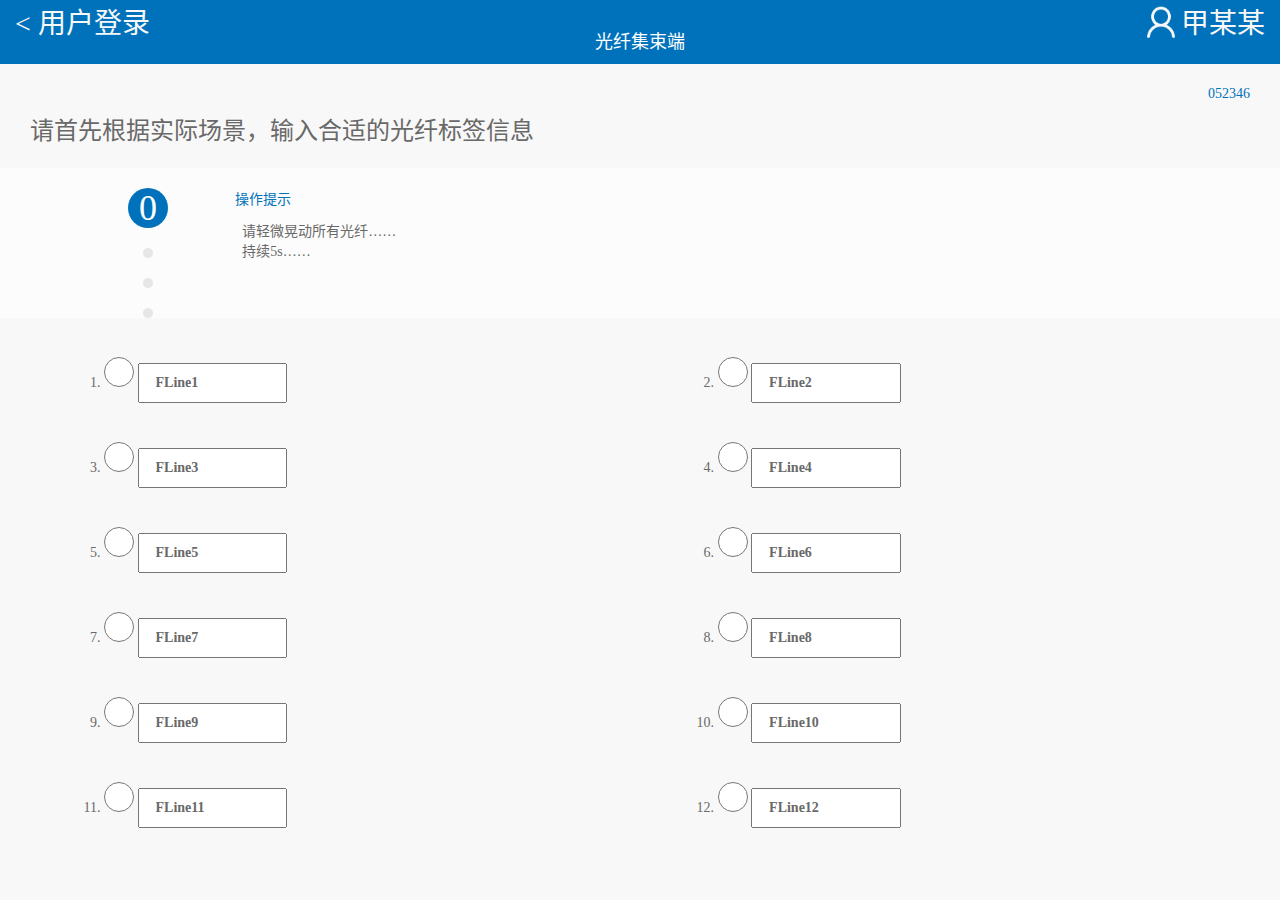
==== html/A_operate4_0.html @ fbec9c08 "firsrt" ====
<!doctype html>
<html lang="zh-CN">
<head>
<meta charset="utf-8">
<meta name="viewport" content="width=device-width, initial-scale=1">
<link href="../css/style.css" rel="stylesheet" type="text/css">
<link href="../bootstrap-3.3.5/dist/css/bootstrap.min.css" rel="stylesheet" type="text/css">
<script src="../js/jquery-3.1.1.min.js" type="text/javascript"></script>
<script src="../bootstrap-3.3.5/dist/js/bootstrap.min.js" type="text/javascript"></script>
<title>光纤集束端step00</title>
</head>

<body>
<div class="status"></div>
<div class="nav">
	<h1>光纤集束端</h1>
    <div class="nav_userline">
    	<a class="nav_back" href="index.html">&lt;&nbsp;用户登录</a>
        <div class="nav_user">
            <p>甲某某</p>
            <img src="../img/user.png">
        </div>
    </div>

</div>
<div class="body">
	<div class="number"><p>052346</p></div>
	<div class="body_prepare_title"><p>请首先根据实际场景，输入合适的光纤标签信息</p></div>
    <div class="body_prepare_box operate_bg " id="prepare_box_0">
    	<div class="step_left">
        	<h1>0</h1>
            <div class="step_point" style="height:80px"></div>
        </div>
        <div class="step_right">
        	<div class="body_prepare_box_title operate_step_title">操作提示</div>
            <div class="body_prepare_select operate_step">
                &nbsp;&nbsp;请轻微晃动所有光纤……<br>
                &nbsp;&nbsp;持续5s……
            </div>
        </div>
    </div>
<!--    <div class="body_prepare_box operate_bg " id="prepare_box_1">
    	<div class="step_left">
        	<h1>1</h1>
            <div class="step_point"></div>
        </div>
        <div class="step_right">
        	<div class="body_prepare_box_title operate_step_title">操作提示</div>
            <div class="body_prepare_select operate_step">
                &nbsp;&nbsp;第一步：<br>
                &nbsp;&nbsp;请轻微晃动当前光纤<br>
                &nbsp;&nbsp;持续5s……
            </div>
        </div>
    </div>
        <div class="body_prepare_box operate_bg" id="prepare_box_2">
    	<div class="step_left">
        	<h1>2</h1>
            <div class="step_point"></div>
        </div>
        <div class="step_right">
        	<div class="body_prepare_box_title operate_step_title">操作提示</div>
            <div class="body_prepare_select operate_step">
                &nbsp;&nbsp;第二步：<br>
                &nbsp;&nbsp;请将光纤弯曲后，插入弯线器内<br>
                &nbsp;&nbsp;静止5s……
            </div>
        </div>
    </div>-->

    <div class="body_prepare_box">
    	<div class="body_prepare_box_title">&nbsp;</div>
        <div class="body_prepare_select operate_select">
        	<ol>
            	<li>
                	<label>
                    	<input type="radio" name="inlineRadioOptions" id="inlineRadio8" value="option8">
                        <input value="FLine1" class="operate_select_input">
                    </label>
                </li>
                <li>
                	<label>
                    	<input type="radio" name="inlineRadioOptions" id="inlineRadio9" value="option9">
                        <input value="FLine2" class="operate_select_input">
                    </label>
                </li>
                <li>
                	<label>
                    	<input type="radio" name="inlineRadioOptions" id="inlineRadio10" value="option10">
                        <input value="FLine3" class="operate_select_input">
                    </label>
                </li>
                <li>
                	<label>
                    	<input type="radio" name="inlineRadioOptions" id="inlineRadio11" value="option11">
                        <input value="FLine4" class="operate_select_input">
                    </label>
                </li>
                <li>
                	<label>
                    	<input type="radio" name="inlineRadioOptions" id="inlineRadio12" value="option12">
                        <input value="FLine5" class="operate_select_input">
                    </label>
                </li>
                <li>
                	<label>
                    	<input type="radio" name="inlineRadioOptions" id="inlineRadio13" value="option13">
                        <input value="FLine6" class="operate_select_input">
                    </label>
                </li>
                <li>
                	<label>
                    	<input type="radio" name="inlineRadioOptions" id="inlineRadio14" value="option14">
                        <input value="FLine7" class="operate_select_input">
                    </label>
                </li>
                <li>
                	<label>
                    	<input type="radio" name="inlineRadioOptions" id="inlineRadio15" value="option15">
                        <input value="FLine8" class="operate_select_input">
                    </label>
                </li>
                <li>
                	<label>
                    	<input type="radio" name="inlineRadioOptions" id="inlineRadio16" value="option16">
                        <input value="FLine9" class="operate_select_input">
                    </label>
                </li>
                <li>
                	<label>
                    	<input type="radio" name="inlineRadioOptions" id="inlineRadio17" value="option17">
                        <input value="FLine10" class="operate_select_input">
                    </label>
                </li>
                <li>
                	<label>
                    	<input type="radio" name="inlineRadioOptions" id="inlineRadio18" value="option18">
                        <input value="FLine11" class="operate_select_input">
                    </label>
                </li>
                <li>
                	<label>
                    	<input type="radio" name="inlineRadioOptions" id="inlineRadio19" value="option19">
                        <input value="FLine12" class="operate_select_input">
                    </label>
                </li>
            </ol>
        </div>
    </div>
</div>
<a href="A_operate4_1.html" class="bottom_more"></a>
<div class="bottom_stop"></div>
<div class="bottom_step"></div>
<div class="bottom_righttop"></div>
<div class="bottom_right"></div>


<div class="window_icon window_stop">
	<a href=""><img src="../img/stop4.png"></a>
</div>

<div class="window window_color goon_yon">
    <div class="window_toptitle"><p>提示</p></div>
    <div class="window_box" style="margin-top:20px;">
        <div class="window_title"><p style="text-align:center; font-size:32px; color:black">是否继续</p></div>
    </div>
    <input type="submit" value="检测下一根光纤" class="window_button">
    <input type="submit" value="结束检测" class="window_button">
</div>

<div class="select_line_relation window window_color">
    <div class="window_toptitle"><p>对应关系</p></div>
    <p style="margin-bottom: 0;margin-top: 30px">操作员B已经确认选择对应关系为：</p>
    <div style="width: 100%;overflow: hidden;"><h2>FLine5</h2><h1>&nbsp--&nbsp用户端所测光纤</h1></div>
    <p style="margin-top: 20px;margin-bottom: 20px">请稍后…</p>
</div>

<div class="window_icon window_start">
    <p>是否开始</p>
    <a href=""><img src="../img/start.png"></a>
</div>

<div class="window window_color">
	<div class="window_toptitle"><p>请选择对纤操作码</p></div>
    <div class="window_box" style="margin-top:20px">
    	<div class="window_title"><p>已有他人选择</p></div>
        <a>096210</a>
        <a>233676</a>
        <a>305294</a>
    </div>
    <div class="window_box" style="margin-bottom:14px">
    	<div class="window_title"><p>未选择随机操作码</p></div>
        <a>096210</a>
        <a>323423</a>
        <a>024353</a>
        <a>234523</a>
        <a>052346</a>
        <a>325345</a>
    </div>
    <input type="submit" value="确定" class="window_button">
</div>

<div class="countdown">
    <div class="window_toptitle"><p>倒计时</p></div>
    <h3>3</h3>
    <h2>2</h2>
    <h1>1</h1>
    <h4>开始</h4>
</div>


<div class="window_icon window_start">
    <p>是否开始</p>
    <a href=""><img src="../img/start.png"></a>
</div>

<div class="backgroung_color"></div>
<script>
$(".loading_wait").hide();
$(".window").hide();
$(".backgroung_color").hide();
$(".prepare_box_1").hide();
$(".prepare_box_2").hide();
$(".window_icon").hide();
$(".countdown").hide()

$(document).ready(function(){
	$(".window_button").click(
		function(){
			$(".window").hide();
			$(".backgroung_color").hide();
			$(".number").show()
			}
	);
    $(".bottom_righttop").click(
        function(){
            $(".window_start").show();
            $(".backgroung_color").show()
        }
        )
    $(".window_start").click(
        function(){
            $(".window_start").hide();
            $(".backgroung_color").hide()
        }
        )
    
    $(".bottom_right").click(
        function(){
            $(".loading_wait").hide();
            $(".countdown").show();
            $(".countdown h3").fadeOut(1000);
            $(".countdown h2").fadeOut(2000);
            $(".countdown h1").fadeOut(3000);
            $(".countdown h4").css("color","#0072bb");
            $(".backgroung_color").show()
            }
    );
    $(".countdown h4").click(
        function(){
            $(".countdown").hide()
            $(".backgroung_color").hide()
            }
    );
	$(".button_prepare").click(
		function(){
			$(".loading_wait").show();
			$(".backgroung_color").show();
			}
	);
	$(".number").click(
		function(){
			$(".window").show();
			$(".backgroung_color").show();
			}
	);
	$(".loading_wait").click(
		function(){
			$(".loading_wait").hide();
			$(".countdown").show();
			$(".countdown h3").fadeOut(1000);
			$(".countdown h2").fadeOut(2000);
			$(".countdown h1").fadeOut(3000);
			$(".countdown h4").css("color","#0072bb");
			}
	);
    $(".bottom_step").click(
        function(){
            $(".select_line_relation").show();
            $(".backgroung_color").show()
        }
        );
    $(".select_line_relation").click(
        function(){
            $(".select_line_relation").hide();
            $(".backgroung_color").hide()
        }
        )
	$(".bottom_stop").click(
		function(){
			$(".window_stop").show();
			$(".backgroung_color").show();
			}
	);

	$(".countdown h4").click(
		function(){
			window.location.href="A_operate4_0.html";
			}
	);
/*	$(".prepare_box_0").show(300).delay(1000).hide(300);
	$(".prepare_box_1").show().delay(1000).hide(1);
*/	}
);
/*setTimeout(
	function(){
		$("#prepare_box_0").hide()
		},5000
)*/
</script>
</body>
</html>
---- css/style.css ----
@charset "utf-8";
/* CSS Document */
*{ font-family:"黑体"; font-size:14px; color:#696969}
html{background-color:#f8f8f8}
body{margin:0;}
a{ text-decoration:none;}
input{outline:none}
textarea{resize : none; outline:none}
img{margin:0}
/*index*/
.status,.nav{ background-color:#0072bb}
.status{height:20px; width:100%;}
.nav{ height:44px}
.nav h1{line-height:44px; color:white; text-align:center; margin:0; font-size:18px}

.body{ text-align:center;background-color:#f8f8f8}
.body_logo{text-align:center; overflow:hidden}
.body_logo img{width:60px; margin-top:50px}
.body_logo p{ margin-bottom:5px;font-size:52px; margin-top:20px; color:#0072bb;}
.body_input{ margin:28px auto;background-color:white;width:62%;  border:1px solid #bebebe; overflow:hidden; border-radius:4px}
.body_input img{ float:left;height:40px; margin:16px}
.body_input input{ float:left;width:82%;border:none; margin:12px 0; color:#000}
.login{margin:16px auto; background-color:#0072bb; border:none; border-radius:8px;color:white; padding:12px; width:46%; font-size:30px}

/*scene_select2_1*/
.nav_back{ float:left; color:#f8f8f8; margin-left:15px; font-size:28px}
.nav_user{ float:right; overflow:hidden; margin-right:15px}
.nav_userline{ overflow:hidden; margin-top:-60px}
.nav_user img{ float:right; width:28px; margin:2px 6px;}
.nav_user p{ float:right; font-size:28px; color:#f8f8f8}

.body_scene_select_box{ padding-top:110px}
.body_scene_select_title{color:#0c4a7f; font-size:36px; line-height:80px}
.body_scene_select_prompt{ font-size:22px}
.body_scene_select_barcode{ overflow:hidden; margin-top:20px}
.body_scene_select_barcode_img{ overflow:hidden;float:left; margin-left:13%}
.body_scene_select_barcode img{height:100px;}
.body_scene_select_barcode input{ line-height:60px;margin-top:13px;width:30%;padding:6px 10px;float:right; border:1px solid #bebebe; margin-right:13%}
.body_scene_select_barcode_light{ margin-top:20px;width:35%; float:left; margin-left:10%}
.body_scene_select_barcode_light p{ margin-top:10px}

.bottom_more{ position:absolute;bottom:30px; right:30px; width:52px; height:52px; }
.bottom_stop{ position:absolute;bottom:30px; left:30px; width:52px; height:52px;}
.bottom_step{ position:absolute;bottom:30px; left:305px; width:52px; height:52px;}
.bottom_righttop{ position:absolute;bottom:170px; right:30px; width:52px; height:52px;}
.bottom_right{ position:absolute;bottom:100px; right:30px; width:52px; height:52px;}

/*prepare3_1*/
.number{ overflow:hidden;}
.number p{ float:right; margin-right:30px; margin-top:20px; color:#0072bb}

.body_prepare_title{ overflow:hidden}
.body_prepare_title p{ text-align:left; margin-left:30px; font-size:24px; margin-bottom:20px; margin-right:30px}
.body_prepare_box_title{ text-align:left; margin-left:30px}
.body_prepare_box{ overflow:hidden}
.body_prepare_select{ width:80%; margin-left:10%}
.body_prepare_select_line{ width:33.3%; float:left; text-align:left; margin-top:10px; margin-bottom:10px}
.body_prepare_select ol{ float:left}
.body_prepare_select ol li{ margin-top:15px; margin-bottom:15px;text-align:left}
.body_prepare_select ol li input{ padding:8px 16px}
.body_prepare_select_line label{padding-left:40px}
.radio-inline input{ margin-left:-40px}
#inlineRadio1,#inlineRadio2,#inlineRadio3,#inlineRadio4,#inlineRadio5,#inlineRadio6,#inlineRadio7,#inlineRadio8,#inlineRadio9,#inlineRadio10,#inlineRadio11,#inlineRadio12,#inlineRadio13,#inlineRadio14,#inlineRadio15,#inlineRadio16,#inlineRadio17,#inlineRadio18,#inlineRadio19{width:30px;height:30px}

.button_ok{ overflow:hidden; text-align:center; background-color:#f8f8f8; position:absolute;bottom:0; width:100%;}
.button_ok input{ margin-bottom:40px; margin-top:40px;background-color:#0072bb; width:100px; height:100px; border-radius:50px; line-height:100px; color:white; border:none}

/*prepare3_2*/
.prepare_name{ width:100%; margin-left:40px}
.prepare_name p,.prepare_name input{ float:left}
.prepare_name_box p{ text-align:left; font-size:30px}

/*operate4*/
.operate_step_title{ width:100%; margin-left:7%; color:#0072bb; margin-top:22px; margin-bottom:12px}
.operate_step{text-align:left; width:100%; margin-left:7%; margin-bottom:20px; width:100%}

.operate_bg{ background-color:#fcfcfc;}
.operate_select{ width:90%; margin-left:5%}
.operate_select ol{width:110%}
.operate_select ol li{ width:50%; float:left}
.operate_select_input{ width:60%}

.step_left{ margin-left:10%;float:left}
.step_left h1{ background-color:#0072bb; color:white; border-radius:360px; line-height:40px; width:40px}
.step_point{ background-color:#f8f8f8;background-image:url(../img/point_grey.png); background-repeat:repeat-y; height:120px; width:10px; margin-left:15px}
.step_right{ float:left; overflow:hidden; width:75%}
/*window*/
.window{ text-align:center;z-index:15;position:fixed;top:30%; margin-left:15%; width:70%; overflow:hidden;border-radius:16px}

.window_icon{ text-align:center;z-index:15;position:fixed;top:35%; margin-left:15%; width:70%; overflow:hidden;border-radius:16px}
.window_icon p{ color:white; font-size:44px; font-family:"微软雅黑"}

.window_color{background-color:white;}
.window_toptitle{ text-align:left;background-color:#0072bb; border-bottom:1px solid #bebebe}
.window_toptitle p{ color:white;margin-left:15px; font-size:32px; line-height:80px; margin-bottom:0}
.window_box{ text-align:left;overflow:hidden;margin:auto;background-color:white; margin-bottom:10px}
.window_box a{ line-height:60px;float:left; width:33%; text-align:center}
.window_title{ float:left;width:100%; overflow:hidden;}
.window_title p{ margin-bottom:0; margin-left:15px; margin-right:15px}
.window_button{margin-bottom:30px;background-color:white; border-radius:10px; padding:4px 40px; border:2px solid #0072bb}

.select_line_before_rel input{width:30%;margin-top:20px;margin-bottom:30px;padding:4px 40px;background-color: #0072bb; text-align: center; color: white;border:none;border-radius: 10px}
.select_line_before_rel h1{color:black;margin-left: 18%; float: left; font-size: 34px; font-weight: normal;}
.select_line_before_rel h2{ float: left;font-size: 34px; font-weight: normal;color: #0072bb}

.select_line_relation h1{color:black;float: left; font-size: 34px; font-weight: normal;}
.select_line_relation h2{margin-left: 4%; float: left;font-size: 34px; font-weight: normal;color: #0072bb}

.continue_next,.continue_finish,.button_sure,.button_again{background-color:white; border-radius:10px; padding:4px 40px; border:2px solid #0072bb}

.select_line{overflow: hidden; width: 90%; margin-left:-45%; position:fixed;left: 50%;z-index: 17}
.select_line_a{overflow: hidden;margin:30px 0.5%}
.select_line_a a{width: 43%;color: #696969}
.select_line_input{overflow: hidden;}
.select_line_input input{width: 26%;text-align: center;margin:0 2% 50px 2%}

.step_start{ margin-top:10px;text-align:center;overflow:hidden; float:left}
.step_start h6{ font-size:28px; text-align:center}
.step_start_line{ float:left; width:10%;height:2px; background-color:#bebebe; margin-top:63px; margin-left:5%; margin-right:5%}
.step_start img{ width:30px}


.loading_line{ overflow:hidden; left:50%; margin-left:-95px; position:absolute;}
.loading_line img{ float:left}
.loading_line p{ float:left;color:#696969; margin-left:10px}

.backgroung_color{ background-color:black; width:100%; z-index:14;height:100%; opacity:0.4; top:0; left:0; position:fixed}

.loading_wait{border-radius:16px;background-color:white;overflow:hidden; text-align:center; position:fixed; top:40%; left:50%; margin-left:-258px; z-index:17}
.loading_wait img{ width:100px; margin-bottom:20px; margin-top:40px}
.loading_wait>p{ margin-left:20px; margin-right:20px; margin-bottom:40px}

.countdown{ z-index:16;overflow:hidden; width:384px;left:50%; margin-left:-192px; position:fixed;top:40%; background-color:white;border-radius:16px;}
.countdown h1,.countdown h2,.countdown h3,.countdown h4{ text-align:center; font-size:36px; margin-top:20px; margin-bottom:20px; font-weight:normal}
.countdown h4{ margin-top:30px; margin-bottom:30px}
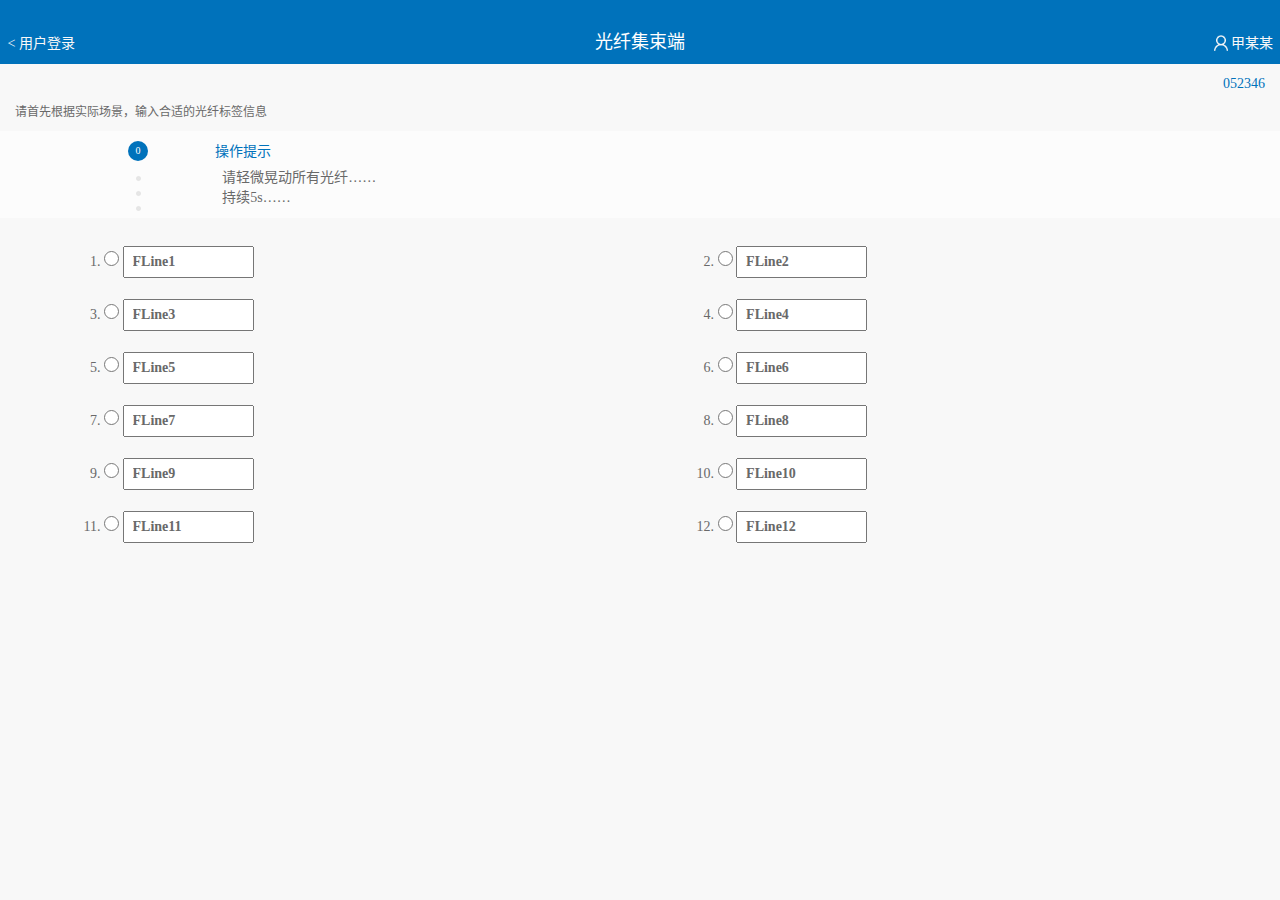
==== commit 57f9d9b8: "first commit" ====
--- a/html/A_operate4_0.html
+++ b/html/A_operate4_0.html
@@ -2,7 +2,7 @@
 <html lang="zh-CN">
 <head>
 <meta charset="utf-8">
-<meta name="viewport" content="width=device-width, initial-scale=1">
+<meta name="viewport" content="width=device-width, initial-scale=1.0, minimum-scale=1.0, maximum-scale=1.0, user-scalable=no"/>
 <link href="../css/style.css" rel="stylesheet" type="text/css">
 <link href="../bootstrap-3.3.5/dist/css/bootstrap.min.css" rel="stylesheet" type="text/css">
 <script src="../js/jquery-3.1.1.min.js" type="text/javascript"></script>
@@ -29,7 +29,7 @@
     <div class="body_prepare_box operate_bg " id="prepare_box_0">
     	<div class="step_left">
         	<h1>0</h1>
-            <div class="step_point" style="height:80px"></div>
+            <div class="step_point" style="height:40px"></div>
         </div>
         <div class="step_right">
         	<div class="body_prepare_box_title operate_step_title">操作提示</div>
@@ -161,8 +161,8 @@
 
 <div class="window window_color goon_yon">
     <div class="window_toptitle"><p>提示</p></div>
-    <div class="window_box" style="margin-top:20px;">
-        <div class="window_title"><p style="text-align:center; font-size:32px; color:black">是否继续</p></div>
+    <div class="window_box" style="margin-top:10px;">
+        <div class="window_title"><p style="text-align:center; font-size:16px; color:black">是否继续</p></div>
     </div>
     <input type="submit" value="检测下一根光纤" class="window_button">
     <input type="submit" value="结束检测" class="window_button">
@@ -170,9 +170,9 @@
 
 <div class="select_line_relation window window_color">
     <div class="window_toptitle"><p>对应关系</p></div>
-    <p style="margin-bottom: 0;margin-top: 30px">操作员B已经确认选择对应关系为：</p>
+    <p style="margin-bottom: 0;margin-top: 15px">操作员B已经确认选择对应关系为：</p>
     <div style="width: 100%;overflow: hidden;"><h2>FLine5</h2><h1>&nbsp--&nbsp用户端所测光纤</h1></div>
-    <p style="margin-top: 20px;margin-bottom: 20px">请稍后…</p>
+    <p style="margin-top: 10px;margin-bottom: 10px">请稍后…</p>
 </div>
 
 <div class="window_icon window_start">
@@ -182,13 +182,13 @@
 
 <div class="window window_color">
 	<div class="window_toptitle"><p>请选择对纤操作码</p></div>
-    <div class="window_box" style="margin-top:20px">
+    <div class="window_box" style="margin-top:10px">
     	<div class="window_title"><p>已有他人选择</p></div>
         <a>096210</a>
         <a>233676</a>
         <a>305294</a>
     </div>
-    <div class="window_box" style="margin-bottom:14px">
+    <div class="window_box" style="margin-bottom:7px">
     	<div class="window_title"><p>未选择随机操作码</p></div>
         <a>096210</a>
         <a>323423</a>
--- a/css/style.css
+++ b/css/style.css
@@ -9,70 +9,70 @@
 img{margin:0}
 /*index*/
 .status,.nav{ background-color:#0072bb}
-.status{height:20px; width:100%;}
-.nav{ height:44px}
+.status{height:20px; width:100%;position:fixed}
+.nav{margin-top:20px; height:44px;width:100%;position:fixed}
 .nav h1{line-height:44px; color:white; text-align:center; margin:0; font-size:18px}
 
-.body{ text-align:center;background-color:#f8f8f8}
+.body{text-align:center;background-color:#f8f8f8;padding-top:64px}
 .body_logo{text-align:center; overflow:hidden}
 .body_logo img{width:60px; margin-top:50px}
-.body_logo p{ margin-bottom:5px;font-size:52px; margin-top:20px; color:#0072bb;}
-.body_input{ margin:28px auto;background-color:white;width:62%;  border:1px solid #bebebe; overflow:hidden; border-radius:4px}
-.body_input img{ float:left;height:40px; margin:16px}
-.body_input input{ float:left;width:82%;border:none; margin:12px 0; color:#000}
-.login{margin:16px auto; background-color:#0072bb; border:none; border-radius:8px;color:white; padding:12px; width:46%; font-size:30px}
+.body_logo p{ margin-bottom:2.5px;font-size:26px; margin-top:10px; color:#0072bb;}
+.body_input{ margin:14px auto;background-color:white;width:62%;  border:1px solid #bebebe; overflow:hidden; border-radius:2px}
+.body_input img{ float:left;height:20px; margin:8px}
+.body_input input{ float:left;width:82%;border:none; margin:6px 0; color:#000}
+.login{margin:8px auto; background-color:#0072bb; border:none; border-radius:4px;color:white; padding:6px; width:46%; font-size:15px}
 
 /*scene_select2_1*/
-.nav_back{ float:left; color:#f8f8f8; margin-left:15px; font-size:28px}
-.nav_user{ float:right; overflow:hidden; margin-right:15px}
-.nav_userline{ overflow:hidden; margin-top:-60px}
-.nav_user img{ float:right; width:28px; margin:2px 6px;}
-.nav_user p{ float:right; font-size:28px; color:#f8f8f8}
+.nav_back{ float:left; color:#f8f8f8; margin-left:7.5px; font-size:14px}
+.nav_user{ float:right; overflow:hidden; margin-right:7.5px}
+.nav_userline{ overflow:hidden; margin-top:-30px}
+.nav_user img{ float:right; width:14px; margin:1px 3px;}
+.nav_user p{ float:right; font-size:14px; color:#f8f8f8}
 
-.body_scene_select_box{ padding-top:110px}
-.body_scene_select_title{color:#0c4a7f; font-size:36px; line-height:80px}
-.body_scene_select_prompt{ font-size:22px}
-.body_scene_select_barcode{ overflow:hidden; margin-top:20px}
+.body_scene_select_box{ padding-top:55px}
+.body_scene_select_title{color:#0c4a7f; font-size:18px; line-height:40px}
+.body_scene_select_prompt{ font-size:11px}
+.body_scene_select_barcode{ overflow:hidden; margin-top:10px}
 .body_scene_select_barcode_img{ overflow:hidden;float:left; margin-left:13%}
-.body_scene_select_barcode img{height:100px;}
-.body_scene_select_barcode input{ line-height:60px;margin-top:13px;width:30%;padding:6px 10px;float:right; border:1px solid #bebebe; margin-right:13%}
-.body_scene_select_barcode_light{ margin-top:20px;width:35%; float:left; margin-left:10%}
-.body_scene_select_barcode_light p{ margin-top:10px}
+.body_scene_select_barcode img{height:50px;}
+.body_scene_select_barcode input{ line-height:30px;margin-top:7px;width:30%;padding:3px 5px;float:right; border:1px solid #bebebe; margin-right:13%}
+.body_scene_select_barcode_light{ margin-top:10px;width:35%; float:left; margin-left:10%}
+.body_scene_select_barcode_light p{ margin-top:5px}
 
-.bottom_more{ position:absolute;bottom:30px; right:30px; width:52px; height:52px; }
-.bottom_stop{ position:absolute;bottom:30px; left:30px; width:52px; height:52px;}
-.bottom_step{ position:absolute;bottom:30px; left:305px; width:52px; height:52px;}
-.bottom_righttop{ position:absolute;bottom:170px; right:30px; width:52px; height:52px;}
-.bottom_right{ position:absolute;bottom:100px; right:30px; width:52px; height:52px;}
+.bottom_more{ position:fixed;bottom:15px; right:15px; width:26px; height:26px; }
+.bottom_stop{ position:fixed;bottom:15px; left:15px; width:26px; height:26px;}
+.bottom_step{ position:fixed;bottom:15px; left:153px; width:26px; height:26px;}
+.bottom_righttop{ position:fixed;bottom:85px; right:15px; width:26px; height:26px;}
+.bottom_right{ position:fixed;bottom:50px; right:15px; width:26px; height:26px;}
 
 /*prepare3_1*/
 .number{ overflow:hidden;}
-.number p{ float:right; margin-right:30px; margin-top:20px; color:#0072bb}
+.number p{ float:right; margin-right:15px; margin-top:10px; color:#0072bb}
 
 .body_prepare_title{ overflow:hidden}
-.body_prepare_title p{ text-align:left; margin-left:30px; font-size:24px; margin-bottom:20px; margin-right:30px}
+.body_prepare_title p{ text-align:left; margin-left:15px; font-size:12px; margin-bottom:10px; margin-right:15px}
 .body_prepare_box_title{ text-align:left; margin-left:30px}
 .body_prepare_box{ overflow:hidden}
 .body_prepare_select{ width:80%; margin-left:10%}
-.body_prepare_select_line{ width:33.3%; float:left; text-align:left; margin-top:10px; margin-bottom:10px}
+.body_prepare_select_line{ width:33.3%; float:left; text-align:left; margin-top:5px; margin-bottom:5px}
 .body_prepare_select ol{ float:left}
-.body_prepare_select ol li{ margin-top:15px; margin-bottom:15px;text-align:left}
-.body_prepare_select ol li input{ padding:8px 16px}
-.body_prepare_select_line label{padding-left:40px}
-.radio-inline input{ margin-left:-40px}
-#inlineRadio1,#inlineRadio2,#inlineRadio3,#inlineRadio4,#inlineRadio5,#inlineRadio6,#inlineRadio7,#inlineRadio8,#inlineRadio9,#inlineRadio10,#inlineRadio11,#inlineRadio12,#inlineRadio13,#inlineRadio14,#inlineRadio15,#inlineRadio16,#inlineRadio17,#inlineRadio18,#inlineRadio19{width:30px;height:30px}
+.body_prepare_select ol li{ margin-top:8px; margin-bottom:8px;text-align:left}
+.body_prepare_select ol li input{ padding:4px 8px}
+.body_prepare_select_line label{padding-left:20px}
+.radio-inline input{ margin-left:-20px}
+#inlineRadio1,#inlineRadio2,#inlineRadio3,#inlineRadio4,#inlineRadio5,#inlineRadio6,#inlineRadio7,#inlineRadio8,#inlineRadio9,#inlineRadio10,#inlineRadio11,#inlineRadio12,#inlineRadio13,#inlineRadio14,#inlineRadio15,#inlineRadio16,#inlineRadio17,#inlineRadio18,#inlineRadio19{width:15px;height:15px}
 
-.button_ok{ overflow:hidden; text-align:center; background-color:#f8f8f8; position:absolute;bottom:0; width:100%;}
-.button_ok input{ margin-bottom:40px; margin-top:40px;background-color:#0072bb; width:100px; height:100px; border-radius:50px; line-height:100px; color:white; border:none}
+.button_ok{ overflow:hidden; text-align:center; background-color:#f8f8f8; position:fixed;bottom:0; width:100%;}
+.button_ok input{ margin-bottom:20px; margin-top:20px;background-color:#0072bb; width:60px; height:60px; border-radius:30px; line-height:60px; color:white; border:none}
 
 /*prepare3_2*/
-.prepare_name{ width:100%; margin-left:40px}
+.prepare_name{ width:100%; margin-left:20px}
 .prepare_name p,.prepare_name input{ float:left}
-.prepare_name_box p{ text-align:left; font-size:30px}
+.prepare_name_box p{ text-align:left; font-size:15px}
 
 /*operate4*/
-.operate_step_title{ width:100%; margin-left:7%; color:#0072bb; margin-top:22px; margin-bottom:12px}
-.operate_step{text-align:left; width:100%; margin-left:7%; margin-bottom:20px; width:100%}
+.operate_step_title{ width:100%; margin-left:7%; color:#0072bb; margin-top:11px; margin-bottom:6px}
+.operate_step{text-align:left; width:100%; margin-left:7%; margin-bottom:10px; width:100%}
 
 .operate_bg{ background-color:#fcfcfc;}
 .operate_select{ width:90%; margin-left:5%}
@@ -81,55 +81,57 @@
 .operate_select_input{ width:60%}
 
 .step_left{ margin-left:10%;float:left}
-.step_left h1{ background-color:#0072bb; color:white; border-radius:360px; line-height:40px; width:40px}
-.step_point{ background-color:#f8f8f8;background-image:url(../img/point_grey.png); background-repeat:repeat-y; height:120px; width:10px; margin-left:15px}
+.step_left h1{ background-color:#0072bb; color:white; border-radius:180px; line-height:20px; width:20px ;height:20px;font-size: 10px;margin-top:10px}
+.step_point{ background-color:#f8f8f8;background-image:url(../img/point_grey.png); background-repeat:repeat-y; height:60px; width:5px; margin-left:8px}
 .step_right{ float:left; overflow:hidden; width:75%}
 /*window*/
-.window{ text-align:center;z-index:15;position:fixed;top:30%; margin-left:15%; width:70%; overflow:hidden;border-radius:16px}
+.window{ text-align:center;z-index:15;position:fixed;top:30%; margin-left:15%; width:70%; overflow:hidden;border-radius:8px}
 
-.window_icon{ text-align:center;z-index:15;position:fixed;top:35%; margin-left:15%; width:70%; overflow:hidden;border-radius:16px}
-.window_icon p{ color:white; font-size:44px; font-family:"微软雅黑"}
+.window_icon{ text-align:center;z-index:15;position:fixed;top:35%; margin-left:15%; width:70%; overflow:hidden;border-radius:8px}
+.window_icon p{ color:white; font-size:22px; font-family:"微软雅黑"}
 
 .window_color{background-color:white;}
 .window_toptitle{ text-align:left;background-color:#0072bb; border-bottom:1px solid #bebebe}
-.window_toptitle p{ color:white;margin-left:15px; font-size:32px; line-height:80px; margin-bottom:0}
-.window_box{ text-align:left;overflow:hidden;margin:auto;background-color:white; margin-bottom:10px}
-.window_box a{ line-height:60px;float:left; width:33%; text-align:center}
+.window_toptitle p{ color:white;margin-left:8px; font-size:16px; line-height:40px; margin-bottom:0}
+.window_box{ text-align:left;overflow:hidden;margin:auto;background-color:white; margin-bottom:5px}
+.window_box a{ line-height:30px;float:left; width:33%; text-align:center}
 .window_title{ float:left;width:100%; overflow:hidden;}
-.window_title p{ margin-bottom:0; margin-left:15px; margin-right:15px}
-.window_button{margin-bottom:30px;background-color:white; border-radius:10px; padding:4px 40px; border:2px solid #0072bb}
+.window_title p{ margin-bottom:0; margin-left:7px; margin-right:8px}
+.window_button{margin-bottom:15px;background-color:white; border-radius:5px; padding:2px 20px; border:1px solid #0072bb}
 
-.select_line_before_rel input{width:30%;margin-top:20px;margin-bottom:30px;padding:4px 40px;background-color: #0072bb; text-align: center; color: white;border:none;border-radius: 10px}
-.select_line_before_rel h1{color:black;margin-left: 18%; float: left; font-size: 34px; font-weight: normal;}
-.select_line_before_rel h2{ float: left;font-size: 34px; font-weight: normal;color: #0072bb}
+.select_line_before_rel button{width:32%;margin-top:10px;margin-bottom:15px;padding:2px 20px;background-color: #0072bb; text-align: center; color: white;border:none;border-radius: 5px}
+.select_line_before_rel input{width:30%;margin-top:10px;margin-bottom:15px;padding:2px 20px;background-color: #0072bb; text-align: center; color: white;border:none;border-radius: 5px}
+.select_line_before_rel h1{color:black;margin-left: 18%; float: left; font-size: 17px; font-weight: normal;}
+.select_line_before_rel h2{ float: left;font-size: 17px; font-weight: normal;color: #0072bb}
 
-.select_line_relation h1{color:black;float: left; font-size: 34px; font-weight: normal;}
-.select_line_relation h2{margin-left: 4%; float: left;font-size: 34px; font-weight: normal;color: #0072bb}
+.select_line_relation h1{color:black;float: left; font-size: 17px; font-weight: normal;}
+.select_line_relation h2{margin-left: 4%; float: left;font-size: 17px; font-weight: normal;color: #0072bb}
 
-.continue_next,.continue_finish,.button_sure,.button_again{background-color:white; border-radius:10px; padding:4px 40px; border:2px solid #0072bb}
+.continue_next,.continue_finish,.button_sure,.button_again{background-color:white; border-radius:5px; padding:2px 20px; border:1px solid #0072bb}
 
 .select_line{overflow: hidden; width: 90%; margin-left:-45%; position:fixed;left: 50%;z-index: 17}
-.select_line_a{overflow: hidden;margin:30px 0.5%}
+.select_line_a{overflow: hidden;margin:15px 0.5%}
 .select_line_a a{width: 43%;color: #696969}
 .select_line_input{overflow: hidden;}
-.select_line_input input{width: 26%;text-align: center;margin:0 2% 50px 2%}
+.select_line_input input{width: 26%;text-align: center;margin:0 2% 25px 2%}
+.select_line_input button{width: 26%;text-align: center;margin:0 2% 25px 2%}
 
-.step_start{ margin-top:10px;text-align:center;overflow:hidden; float:left}
-.step_start h6{ font-size:28px; text-align:center}
-.step_start_line{ float:left; width:10%;height:2px; background-color:#bebebe; margin-top:63px; margin-left:5%; margin-right:5%}
-.step_start img{ width:30px}
+.step_start{ margin-top:5px;text-align:center;overflow:hidden; float:left}
+.step_start h6{ font-size:14px; text-align:center}
+.step_start_line{ float:left; width:10%;height:1px; background-color:#bebebe; margin-top:32px; margin-left:5%; margin-right:5%}
+.step_start img{ width:15px}
 
 
-.loading_line{ overflow:hidden; left:50%; margin-left:-95px; position:absolute;}
+.loading_line{ overflow:hidden; left:50%; margin-left:-47px; position:absolute;}
 .loading_line img{ float:left}
-.loading_line p{ float:left;color:#696969; margin-left:10px}
+.loading_line p{ float:left;color:#696969; margin-left:5px}
 
 .backgroung_color{ background-color:black; width:100%; z-index:14;height:100%; opacity:0.4; top:0; left:0; position:fixed}
 
-.loading_wait{border-radius:16px;background-color:white;overflow:hidden; text-align:center; position:fixed; top:40%; left:50%; margin-left:-258px; z-index:17}
-.loading_wait img{ width:100px; margin-bottom:20px; margin-top:40px}
-.loading_wait>p{ margin-left:20px; margin-right:20px; margin-bottom:40px}
+.loading_wait{border-radius:8px;background-color:white;overflow:hidden; text-align:center; position:fixed; top:40%; left:50%; margin-left:-129px; z-index:17}
+.loading_wait img{ width:50px; margin-bottom:10px; margin-top:20px}
+.loading_wait>p{ margin-left:10px; margin-right:10px; margin-bottom:20px}
 
-.countdown{ z-index:16;overflow:hidden; width:384px;left:50%; margin-left:-192px; position:fixed;top:40%; background-color:white;border-radius:16px;}
-.countdown h1,.countdown h2,.countdown h3,.countdown h4{ text-align:center; font-size:36px; margin-top:20px; margin-bottom:20px; font-weight:normal}
-.countdown h4{ margin-top:30px; margin-bottom:30px}+.countdown{ z-index:16;overflow:hidden; width:192px;left:50%; margin-left:-96px; position:fixed;top:40%; background-color:white;border-radius:8px;}
+.countdown h1,.countdown h2,.countdown h3,.countdown h4{ text-align:center; font-size:18px; margin-top:10px; margin-bottom:10px; font-weight:normal}
+.countdown h4{ margin-top:15px; margin-bottom:15px}
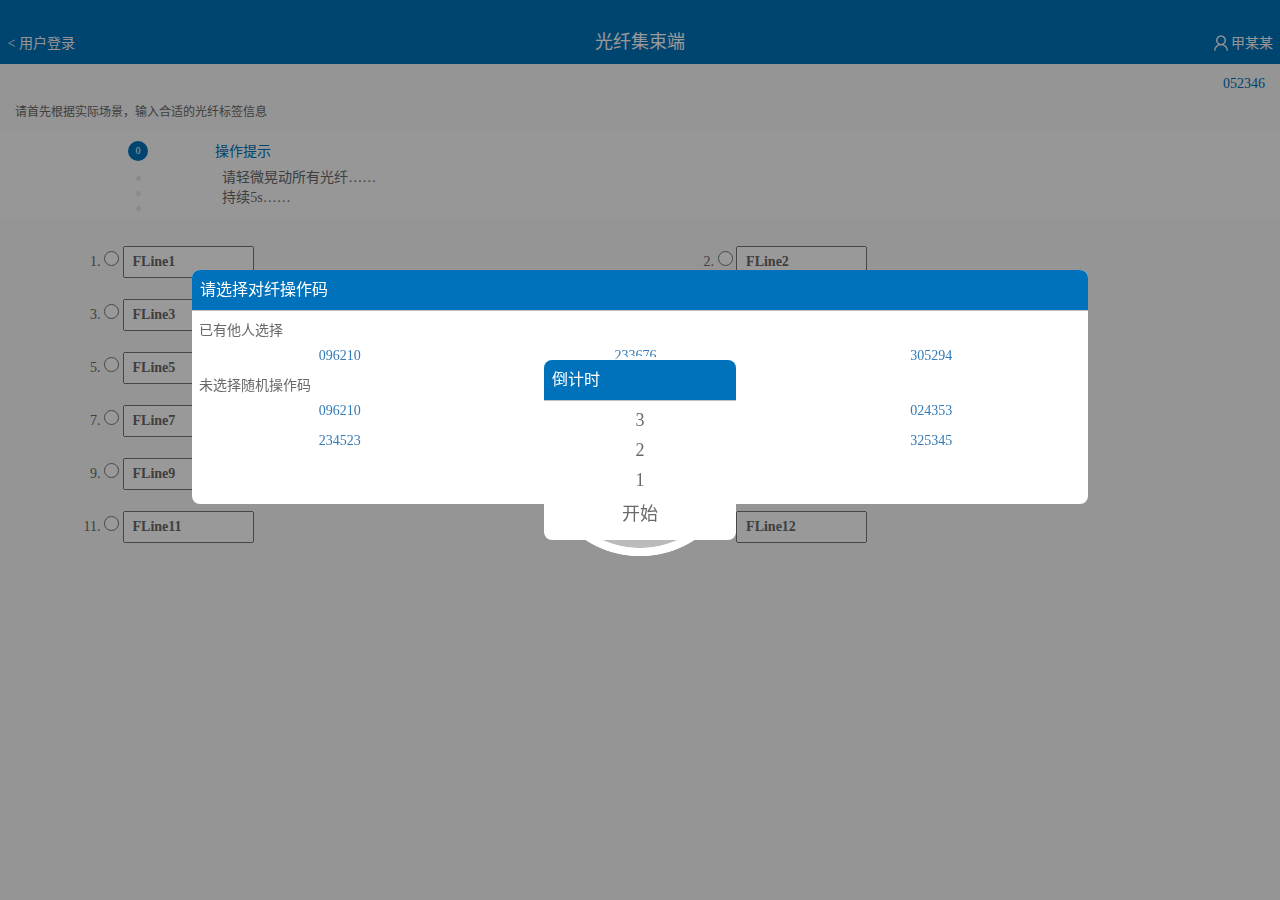
==== commit 8b46c221: "dd" ====
--- a/html/A_operate4_0.html
+++ b/html/A_operate4_0.html
@@ -302,14 +302,20 @@
 			$(".backgroung_color").show();
 			}
 	);
-
+        $(".window_box a").click(
+            function(){
+                $(this).css({"color":"#23527c","text-decoration":"underline"});
+            }
+        );
+        );
 	$(".countdown h4").click(
 		function(){
 			window.location.href="A_operate4_0.html";
 			}
 	);
 /*	$(".prepare_box_0").show(300).delay(1000).hide(300);
-	$(".prepare_box_1").show().delay(1000).hide(1);
+	$(".prepare_box_1").show().delay(10
+	00).hide(1);
 */	}
 );
 /*setTimeout(
--- a/css/style.css
+++ b/css/style.css
@@ -95,7 +95,9 @@
 .window_toptitle p{ color:white;margin-left:8px; font-size:16px; line-height:40px; margin-bottom:0}
 .window_box{ text-align:left;overflow:hidden;margin:auto;background-color:white; margin-bottom:5px}
 .window_box a{ line-height:30px;float:left; width:33%; text-align:center}
+.window_box a:active{color:#0c4a7f ;text-decoration:underline}
 .window_title{ float:left;width:100%; overflow:hidden;}
+
 .window_title p{ margin-bottom:0; margin-left:7px; margin-right:8px}
 .window_button{margin-bottom:15px;background-color:white; border-radius:5px; padding:2px 20px; border:1px solid #0072bb}
 
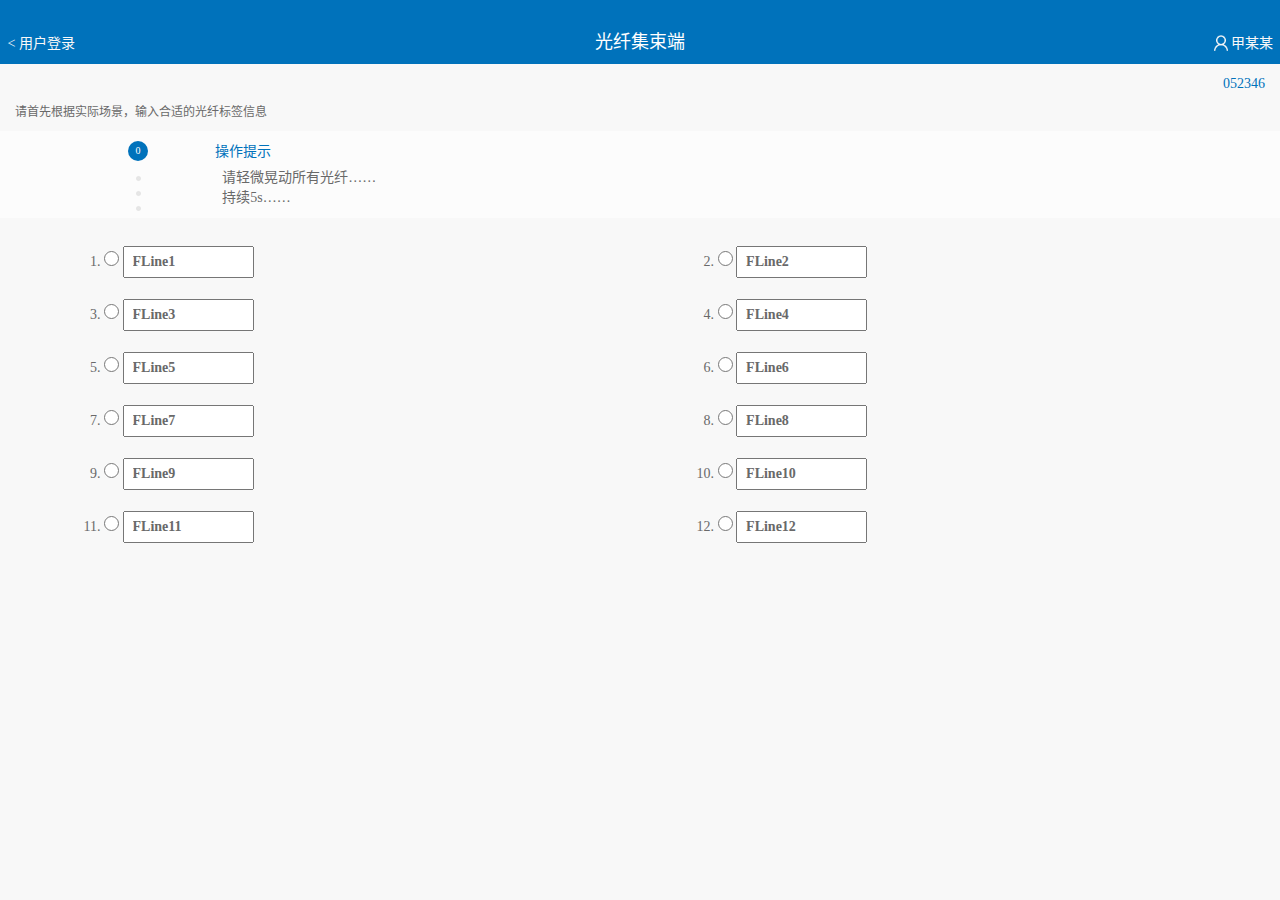
==== commit b753033f: "dd" ====
--- a/html/A_operate4_0.html
+++ b/html/A_operate4_0.html
@@ -306,7 +306,6 @@
             function(){
                 $(this).css({"color":"#23527c","text-decoration":"underline"});
             }
-        );
         );
 	$(".countdown h4").click(
 		function(){
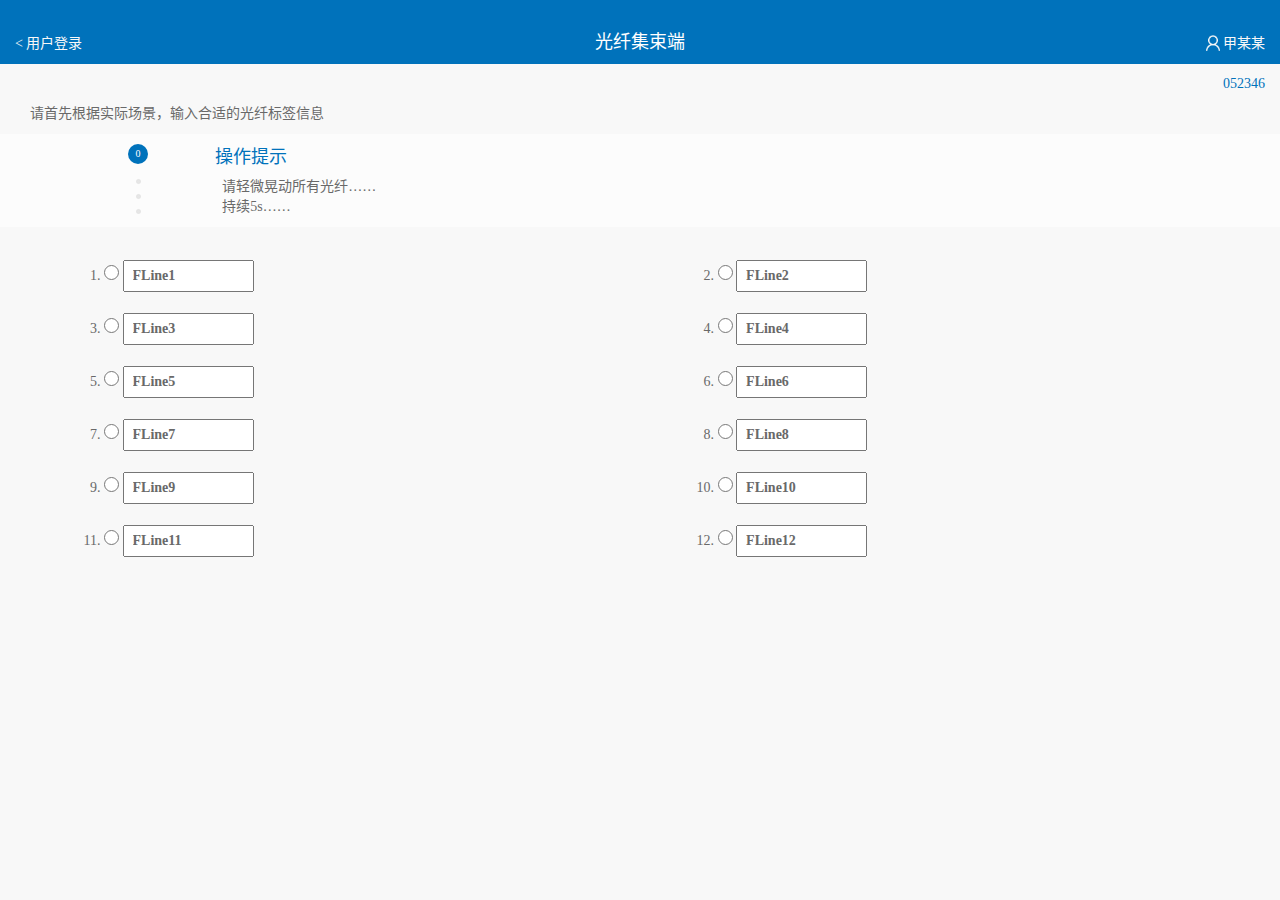
==== commit 73de0a63: "fd" ====
--- a/html/A_operate4_0.html
+++ b/html/A_operate4_0.html
@@ -302,11 +302,26 @@
 			$(".backgroung_color").show();
 			}
 	);
+        /*var link = null;
         $(".window_box a").click(
             function(){
+                if (link != null){
+                    link.css({"text-decoration":"none"});
+                }
                 $(this).css({"color":"#23527c","text-decoration":"underline"});
+                link = $(this);
             }
-        );
+        );*/
+        var link = null;
+    $(".window_box a").click(
+        function(){
+            if (link != null){
+                link.css({"color":"#337ab7","text-decoration":"none","active":"false"});
+            }
+            $(this).css({"color":"#23527c","text-decoration":"underline"});
+            link = $(this);
+        }
+    );
 	$(".countdown h4").click(
 		function(){
 			window.location.href="A_operate4_0.html";
--- a/css/style.css
+++ b/css/style.css
@@ -15,16 +15,16 @@
 
 .body{text-align:center;background-color:#f8f8f8;padding-top:64px}
 .body_logo{text-align:center; overflow:hidden}
-.body_logo img{width:60px; margin-top:50px}
-.body_logo p{ margin-bottom:2.5px;font-size:26px; margin-top:10px; color:#0072bb;}
+.body_logo img{width:80px; margin-top:50px}
+.body_logo p{ margin-bottom:2.5px;font-size:26px; margin-top:20px; color:#0072bb;}
 .body_input{ margin:14px auto;background-color:white;width:62%;  border:1px solid #bebebe; overflow:hidden; border-radius:2px}
-.body_input img{ float:left;height:20px; margin:8px}
-.body_input input{ float:left;width:82%;border:none; margin:6px 0; color:#000}
-.login{margin:8px auto; background-color:#0072bb; border:none; border-radius:4px;color:white; padding:6px; width:46%; font-size:15px}
+.body_input img{ float:left;height:20px; margin:9px}
+.body_input input{ float:left;width:82%;border:none; margin:8px 0; color:#000}
+.login{margin:8px auto; background-color:#0072bb; border:none; border-radius:4px;color:white; padding:7px; width:46%; font-size:18px}
 
 /*scene_select2_1*/
-.nav_back{ float:left; color:#f8f8f8; margin-left:7.5px; font-size:14px}
-.nav_user{ float:right; overflow:hidden; margin-right:7.5px}
+.nav_back{ float:left; color:#f8f8f8; margin-left:15px; font-size:14px}
+.nav_user{ float:right; overflow:hidden; margin-right:15px}
 .nav_userline{ overflow:hidden; margin-top:-30px}
 .nav_user img{ float:right; width:14px; margin:1px 3px;}
 .nav_user p{ float:right; font-size:14px; color:#f8f8f8}
@@ -39,26 +39,28 @@
 .body_scene_select_barcode_light{ margin-top:10px;width:35%; float:left; margin-left:10%}
 .body_scene_select_barcode_light p{ margin-top:5px}
 
-.bottom_more{ position:fixed;bottom:15px; right:15px; width:26px; height:26px; }
-.bottom_stop{ position:fixed;bottom:15px; left:15px; width:26px; height:26px;}
-.bottom_step{ position:fixed;bottom:15px; left:153px; width:26px; height:26px;}
-.bottom_righttop{ position:fixed;bottom:85px; right:15px; width:26px; height:26px;}
-.bottom_right{ position:fixed;bottom:50px; right:15px; width:26px; height:26px;}
+.bottom_more{ position:fixed;bottom:15px; right:0px; width:30px; height:30px; }
+.bottom_stop{ position:fixed;bottom:15px; left:0px; width:30px; height:30px;}
+.bottom_step{ position:fixed;bottom:15px; left:153px; width:30px; height:30px;}
+.bottom_righttop{ position:fixed;bottom:85px; right:0px; width:30px; height:30px;}
+.bottom_right{ position:fixed;bottom:50px; right:0px; width:30px; height:30px;}
 
 /*prepare3_1*/
 .number{ overflow:hidden;}
 .number p{ float:right; margin-right:15px; margin-top:10px; color:#0072bb}
 
 .body_prepare_title{ overflow:hidden}
-.body_prepare_title p{ text-align:left; margin-left:15px; font-size:12px; margin-bottom:10px; margin-right:15px}
-.body_prepare_box_title{ text-align:left; margin-left:30px}
+.body_prepare_title p{ text-align:left; margin-left:30px; font-size:14px; margin-bottom:10px; margin-right:15px}
+.body_prepare_box_title{ text-align:left; margin-left:30px;font-size: 18px}
 .body_prepare_box{ overflow:hidden}
-.body_prepare_select{ width:80%; margin-left:10%}
+.body_prepare_box img{width: 40%}
+.body_prepare_select{ width:80%; margin-left:10%; overflow: hidden;}
 .body_prepare_select_line{ width:33.3%; float:left; text-align:left; margin-top:5px; margin-bottom:5px}
 .body_prepare_select ol{ float:left}
 .body_prepare_select ol li{ margin-top:8px; margin-bottom:8px;text-align:left}
 .body_prepare_select ol li input{ padding:4px 8px}
-.body_prepare_select_line label{padding-left:20px}
+.body_prepare_select_line label{padding-left:40px}
+.body_prepare_select_line label input{ margin-left: -25px !important}
 .radio-inline input{ margin-left:-20px}
 #inlineRadio1,#inlineRadio2,#inlineRadio3,#inlineRadio4,#inlineRadio5,#inlineRadio6,#inlineRadio7,#inlineRadio8,#inlineRadio9,#inlineRadio10,#inlineRadio11,#inlineRadio12,#inlineRadio13,#inlineRadio14,#inlineRadio15,#inlineRadio16,#inlineRadio17,#inlineRadio18,#inlineRadio19{width:15px;height:15px}
 
@@ -101,22 +103,24 @@
 .window_title p{ margin-bottom:0; margin-left:7px; margin-right:8px}
 .window_button{margin-bottom:15px;background-color:white; border-radius:5px; padding:2px 20px; border:1px solid #0072bb}
 
-.select_line_before_rel button{width:32%;margin-top:10px;margin-bottom:15px;padding:2px 20px;background-color: #0072bb; text-align: center; color: white;border:none;border-radius: 5px}
+.window_start img,.window_stop img{width: 140px}
+
+.select_line_before_rel button{width:32%;margin-top:10px;margin-bottom:15px;line-height:30px;padding:auto 20px;background-color: #0072bb; text-align: center; color: white;border:none;border-radius: 5px}
 .select_line_before_rel input{width:30%;margin-top:10px;margin-bottom:15px;padding:2px 20px;background-color: #0072bb; text-align: center; color: white;border:none;border-radius: 5px}
-.select_line_before_rel h1{color:black;margin-left: 18%; float: left; font-size: 17px; font-weight: normal;}
-.select_line_before_rel h2{ float: left;font-size: 17px; font-weight: normal;color: #0072bb}
+.select_line_before_rel h1{color:black;margin-left: 24%; float: left; font-size: 17px; font-weight: normal; margin-top: 10px}
+.select_line_before_rel h2{ float: left;font-size: 17px; font-weight: normal;color: #0072bb; margin-top: 10px}
 
 .select_line_relation h1{color:black;float: left; font-size: 17px; font-weight: normal;}
-.select_line_relation h2{margin-left: 4%; float: left;font-size: 17px; font-weight: normal;color: #0072bb}
+.select_line_relation h2{margin-left: 9%; float: left;font-size: 17px; font-weight: normal;color: #0072bb}
 
 .continue_next,.continue_finish,.button_sure,.button_again{background-color:white; border-radius:5px; padding:2px 20px; border:1px solid #0072bb}
 
 .select_line{overflow: hidden; width: 90%; margin-left:-45%; position:fixed;left: 50%;z-index: 17}
-.select_line_a{overflow: hidden;margin:15px 0.5%}
-.select_line_a a{width: 43%;color: #696969}
+.select_line_a{overflow: hidden;margin:15px 2%}
+.select_line_a a{width: 43%;color: #696969; margin: auto 1%; font-size: 16px;}
 .select_line_input{overflow: hidden;}
-.select_line_input input{width: 26%;text-align: center;margin:0 2% 25px 2%}
-.select_line_input button{width: 26%;text-align: center;margin:0 2% 25px 2%}
+.select_line_input input{width: 26%;text-align: center;margin:0 2% 25px 2%; line-height: 30px}
+.select_line_input button{width: 26%;text-align: center;margin:0 2% 25px 2%;padding:4px auto;line-height: 30px}
 
 .step_start{ margin-top:5px;text-align:center;overflow:hidden; float:left}
 .step_start h6{ font-size:14px; text-align:center}
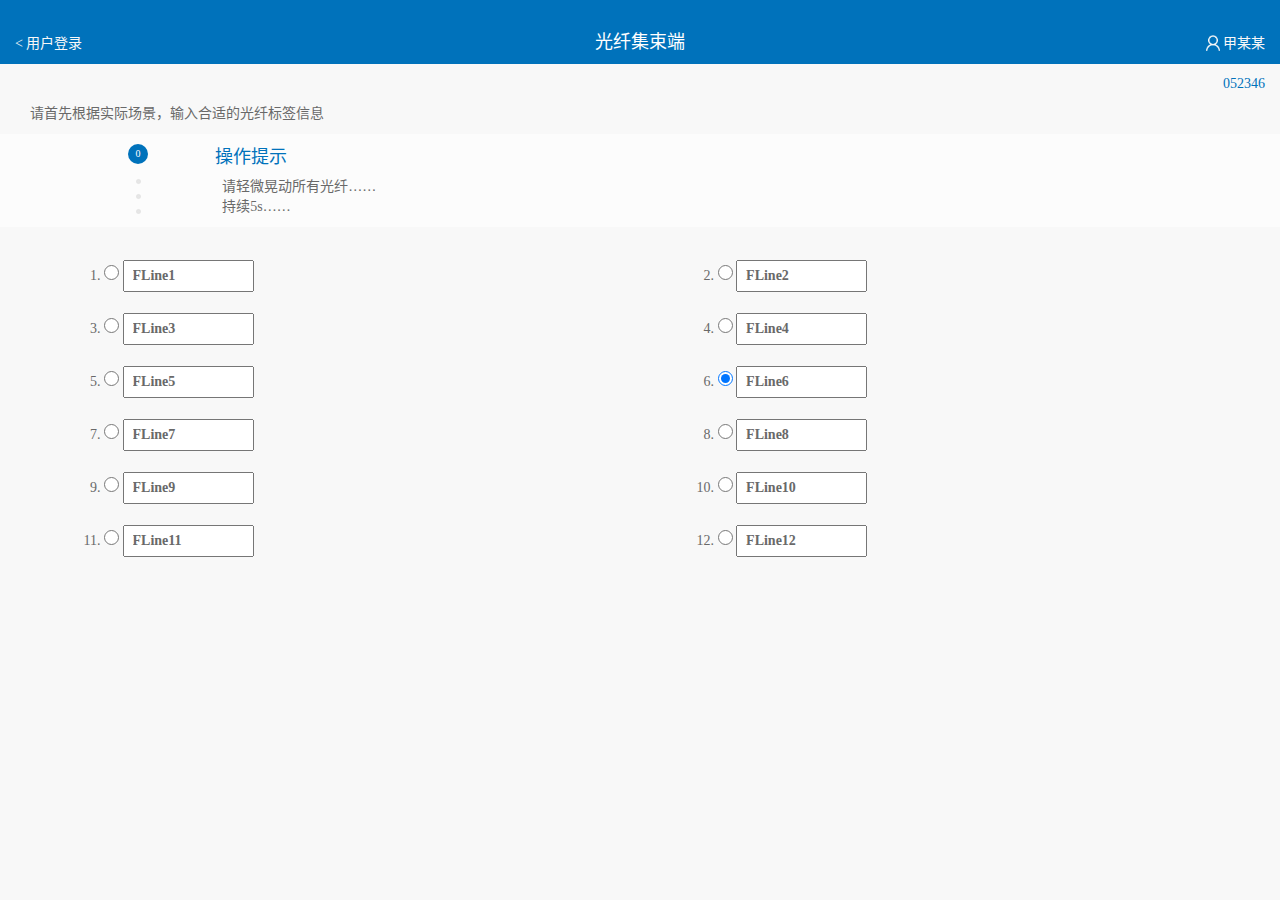
==== commit 81cbcf70: "adf" ====
--- a/html/A_operate4_0.html
+++ b/html/A_operate4_0.html
@@ -104,7 +104,7 @@
                 </li>
                 <li>
                 	<label>
-                    	<input type="radio" name="inlineRadioOptions" id="inlineRadio13" value="option13">
+                    	<input type="radio" name="inlineRadioOptions" id="inlineRadio13" value="option13" checked="checked">
                         <input value="FLine6" class="operate_select_input">
                     </label>
                 </li>
--- a/css/style.css
+++ b/css/style.css
@@ -70,7 +70,7 @@
 /*prepare3_2*/
 .prepare_name{ width:100%; margin-left:20px}
 .prepare_name p,.prepare_name input{ float:left}
-.prepare_name_box p{ text-align:left; font-size:15px}
+.prepare_name_box p{ text-align:left; font-size:15px;line-height: 26px;}
 
 /*operate4*/
 .operate_step_title{ width:100%; margin-left:7%; color:#0072bb; margin-top:11px; margin-bottom:6px}
@@ -101,7 +101,7 @@
 .window_title{ float:left;width:100%; overflow:hidden;}
 
 .window_title p{ margin-bottom:0; margin-left:7px; margin-right:8px}
-.window_button{margin-bottom:15px;background-color:white; border-radius:5px; padding:2px 20px; border:1px solid #0072bb}
+.window_button{margin-bottom:15px;background-color:white; border-radius:5px;line-height: 30px; padding:2px 30px; border:1px solid #0072bb}
 
 .window_start img,.window_stop img{width: 140px}
 
@@ -134,7 +134,7 @@
 
 .backgroung_color{ background-color:black; width:100%; z-index:14;height:100%; opacity:0.4; top:0; left:0; position:fixed}
 
-.loading_wait{border-radius:8px;background-color:white;overflow:hidden; text-align:center; position:fixed; top:40%; left:50%; margin-left:-129px; z-index:17}
+.loading_wait{border-radius:8px;background-color:white;overflow:hidden; text-align:center; position:fixed; top:40%; left:50%; margin-left:-108px; z-index:17}
 .loading_wait img{ width:50px; margin-bottom:10px; margin-top:20px}
 .loading_wait>p{ margin-left:10px; margin-right:10px; margin-bottom:20px}
 
